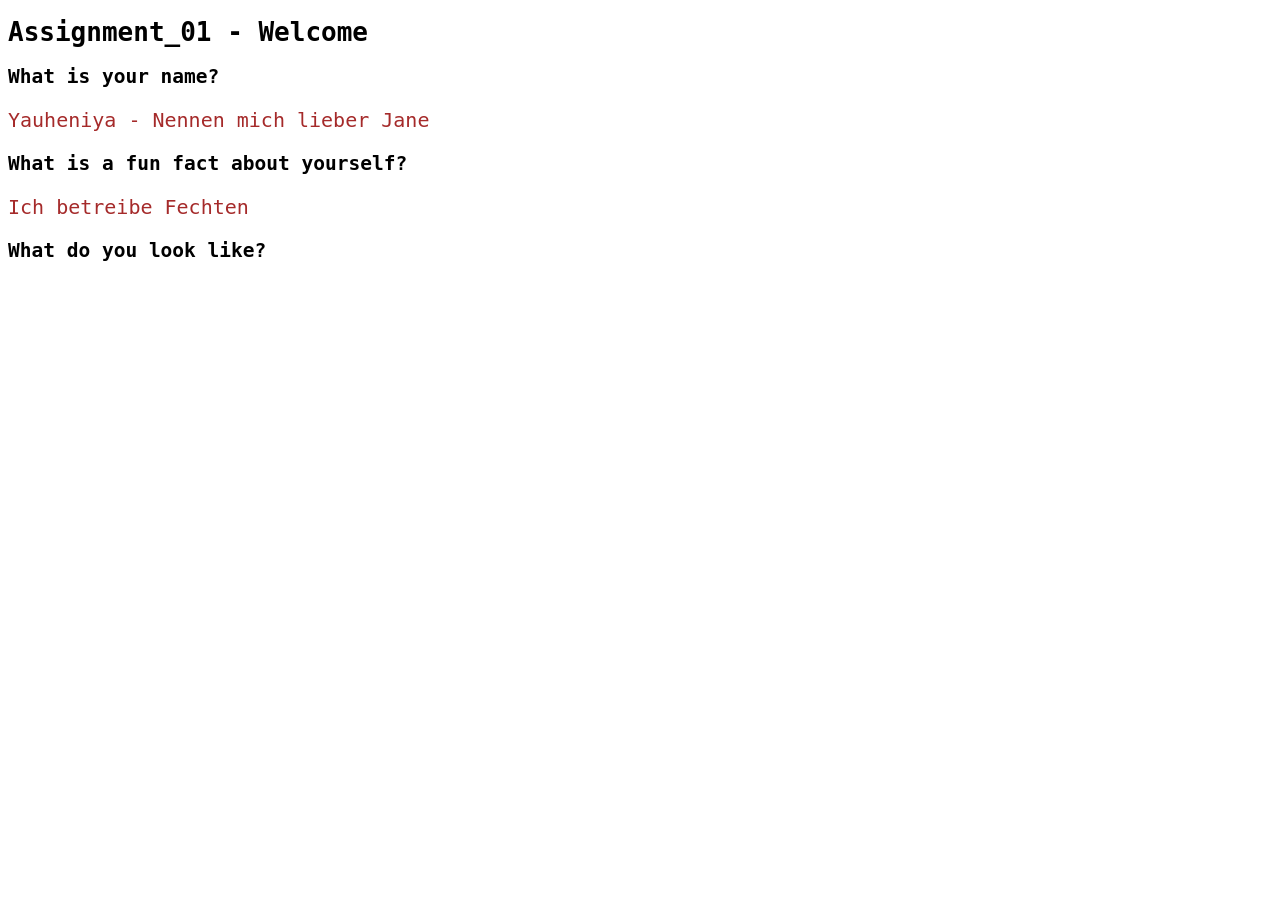
==== HW_1/index.html @ 5d9f1bb7 "push archetikture" ====
<!DOCTYPE html>
    <html>
    <head>
        <meta charset="utf-8">
        <title>Assignment_01</title>
        <link rel="stylesheet" href="sytle.css"/>
    </head>
    <body>
        <h1>Assignment_01 - Welcome</h1>

        <h2>What is your name?</h2>
        <p class="about_me">
        Yauheniya - Nennen mich lieber Jane 
        </p>

        <h2>What is a fun fact about yourself?</h2>
        <p class="about_me">
        Ich betreibe Fechten 
        </p>

        <h2>What do you look like?</h2>
        <img src="/A01/IMG_6307.jpg" class="foto" alt="">

    </body>
    </html>
---- HW_1/sytle.css ----
body {
    font-family: monospace;
    }
    p.about_me {
        font-family: monospace;
        color: brown;
        font-size: 20px;
    }
    img.foto {
        width: 300px;
        
    }
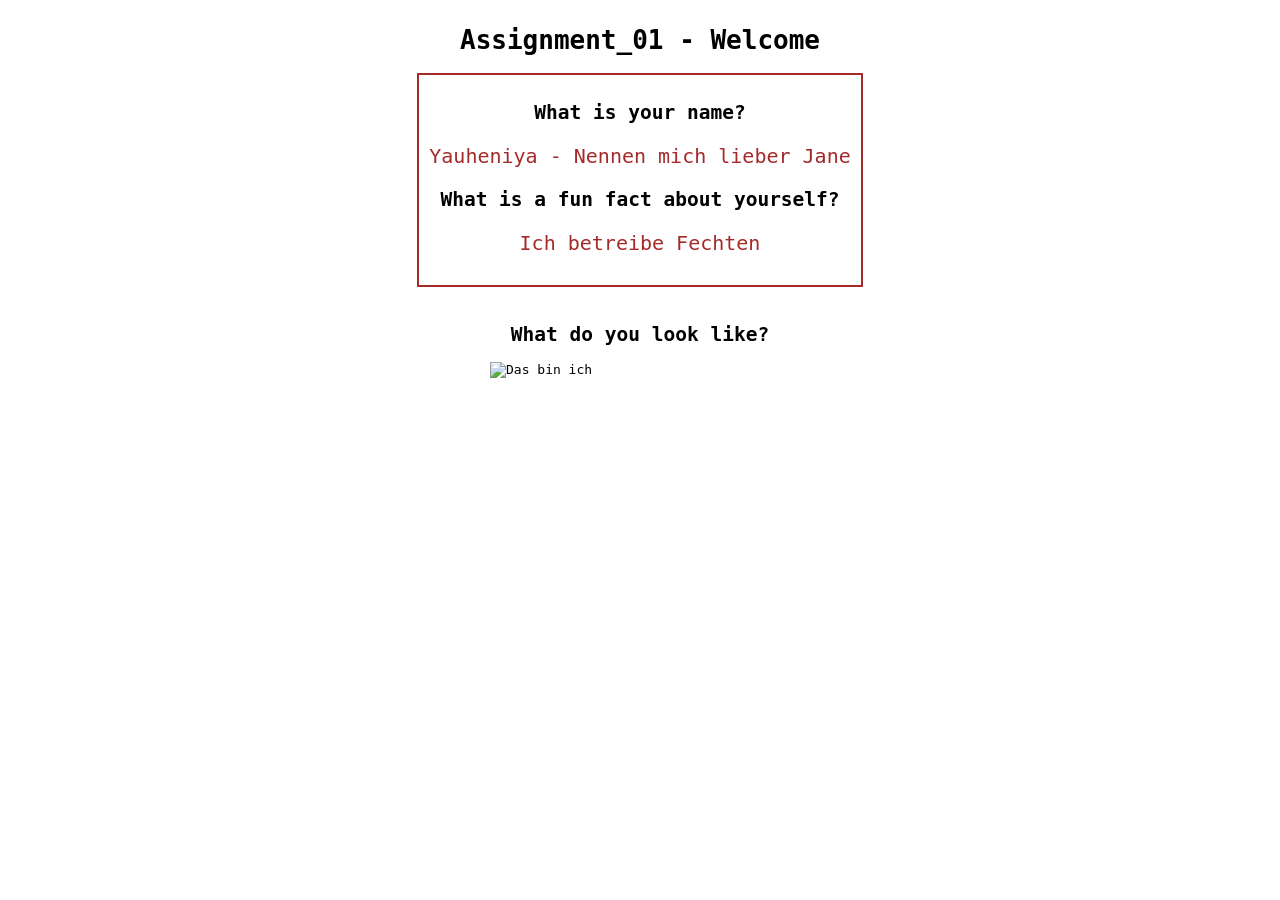
==== commit 86796543: "new css style" ====
--- a/HW_1/index.html
+++ b/HW_1/index.html
@@ -1,25 +1,26 @@
- <!DOCTYPE html>
-    <html>
-    <head>
-        <meta charset="utf-8">
-        <title>Assignment_01</title>
-        <link rel="stylesheet" href="sytle.css"/>
-    </head>
-    <body>
+<!doctype html>
+<html>
+  <head>
+    <meta charset="utf-8" />
+    <title>Assignment_01</title>
+    <link rel="stylesheet" href="sytle.css" />
+  </head>
+  <body>
+    <div class="main">
+      <div class="main_per">
         <h1>Assignment_01 - Welcome</h1>
 
-        <h2>What is your name?</h2>
-        <p class="about_me">
-        Yauheniya - Nennen mich lieber Jane 
-        </p>
+        <div class="block_text">
+          <h2>What is your name?</h2>
+          <p class="about_me">Yauheniya - Nennen mich lieber Jane</p>
 
-        <h2>What is a fun fact about yourself?</h2>
-        <p class="about_me">
-        Ich betreibe Fechten 
-        </p>
+          <h2>What is a fun fact about yourself?</h2>
+          <p class="about_me">Ich betreibe Fechten</p>
+        </div>
 
         <h2>What do you look like?</h2>
-        <img src="/A01/IMG_6307.jpg" class="foto" alt="">
-
-    </body>
-    </html>
+        <img src="/A01/HW_1/IMG_6307.jpg" class="foto" alt="Das bin ich" />
+      </div>
+    </div>
+  </body>
+</html>
--- a/HW_1/sytle.css
+++ b/HW_1/sytle.css
@@ -1,12 +1,23 @@
-    body {
-    font-family: monospace;
-    }
-    p.about_me {
-        font-family: monospace;
-        color: brown;
-        font-size: 20px;
-    }
-    img.foto {
-        width: 300px;
-        
-    }+body {
+  font-family: monospace;
+}
+p.about_me {
+  font-family: monospace;
+  color: brown;
+  font-size: 20px;
+}
+img.foto {
+  width: 300px;
+}
+.main_per {
+  display: flex;
+  flex-direction: column;
+  align-items: center;
+  justify-content: flex-start;
+}
+.block_text {
+  border: 2px solid brown;
+  padding: 10px;
+  margin-bottom: 20px;
+  text-align: center;
+}
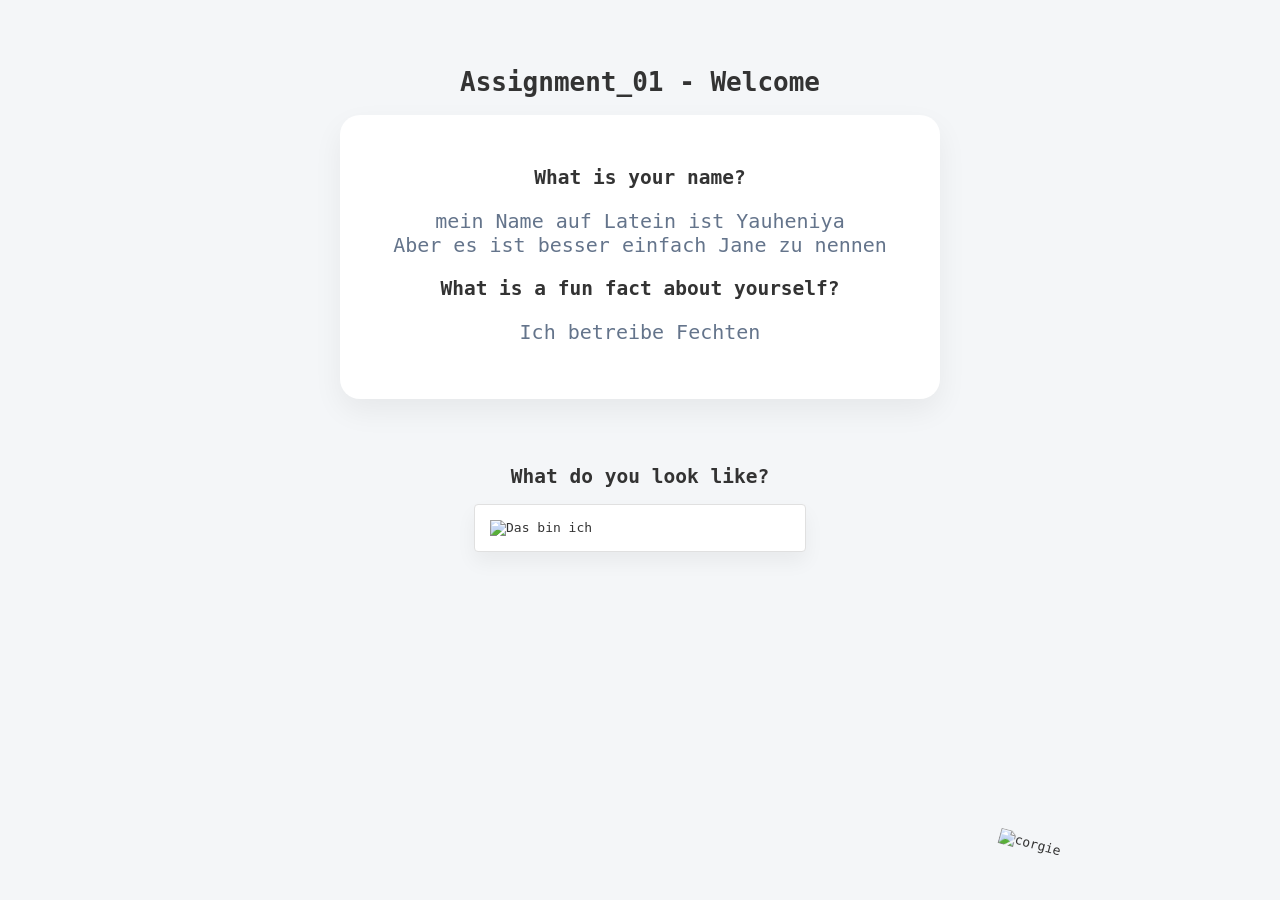
==== commit 882d9ffb: "new design" ====
--- a/HW_1/index.html
+++ b/HW_1/index.html
@@ -12,7 +12,7 @@
 
         <div class="block_text">
           <h2>What is your name?</h2>
-          <p class="about_me">Yauheniya - Nennen mich lieber Jane</p>
+          <p class="about_me">mein Name auf Latein ist Yauheniya <br />  Aber es ist besser  einfach Jane zu nennen</p>
 
           <h2>What is a fun fact about yourself?</h2>
           <p class="about_me">Ich betreibe Fechten</p>
@@ -20,6 +20,7 @@
 
         <h2>What do you look like?</h2>
         <img src="/A01/HW_1/IMG_6307.jpg" class="foto" alt="Das bin ich" />
+        <img src="/A01/HW_1/corgie.png" class="corgie" alt="corgie">
       </div>
     </div>
   </body>
--- a/HW_1/sytle.css
+++ b/HW_1/sytle.css
@@ -1,13 +1,23 @@
 body {
   font-family: monospace;
+  background-color: #f4f6f8;
+  color: #333333;
+  margin: 0;
+  padding: 50px 0;
 }
 p.about_me {
   font-family: monospace;
-  color: brown;
   font-size: 20px;
+  color: #64748b;
 }
 img.foto {
   width: 300px;
+  border: 1px solid #e0e0e0;
+  padding: 15px; 
+  background-color: #ffffff;
+  box-shadow: 0px 10px 20px rgba(0,0,0,0.05);
+  border-radius: 4px;
+  margin-bottom: 20px
 }
 .main_per {
   display: flex;
@@ -16,8 +26,22 @@
   justify-content: flex-start;
 }
 .block_text {
-  border: 2px solid brown;
-  padding: 10px;
-  margin-bottom: 20px;
+  background-color: #ffffff; 
+  border: none;
+  border-radius: 20px; 
+  padding: 35px 50px;
+  margin-bottom: 50px;
   text-align: center;
+  box-shadow: 0 12px 30px rgba(0, 0, 0, 0.06); 
+  width: 80%;
+  max-width: 500px;
 }
+
+.corgie{
+  position: absolute;
+  width: 90px;
+  height: auto;
+  bottom: 5%; 
+  right: 15%; 
+  transform: rotate(15deg); 
+}
